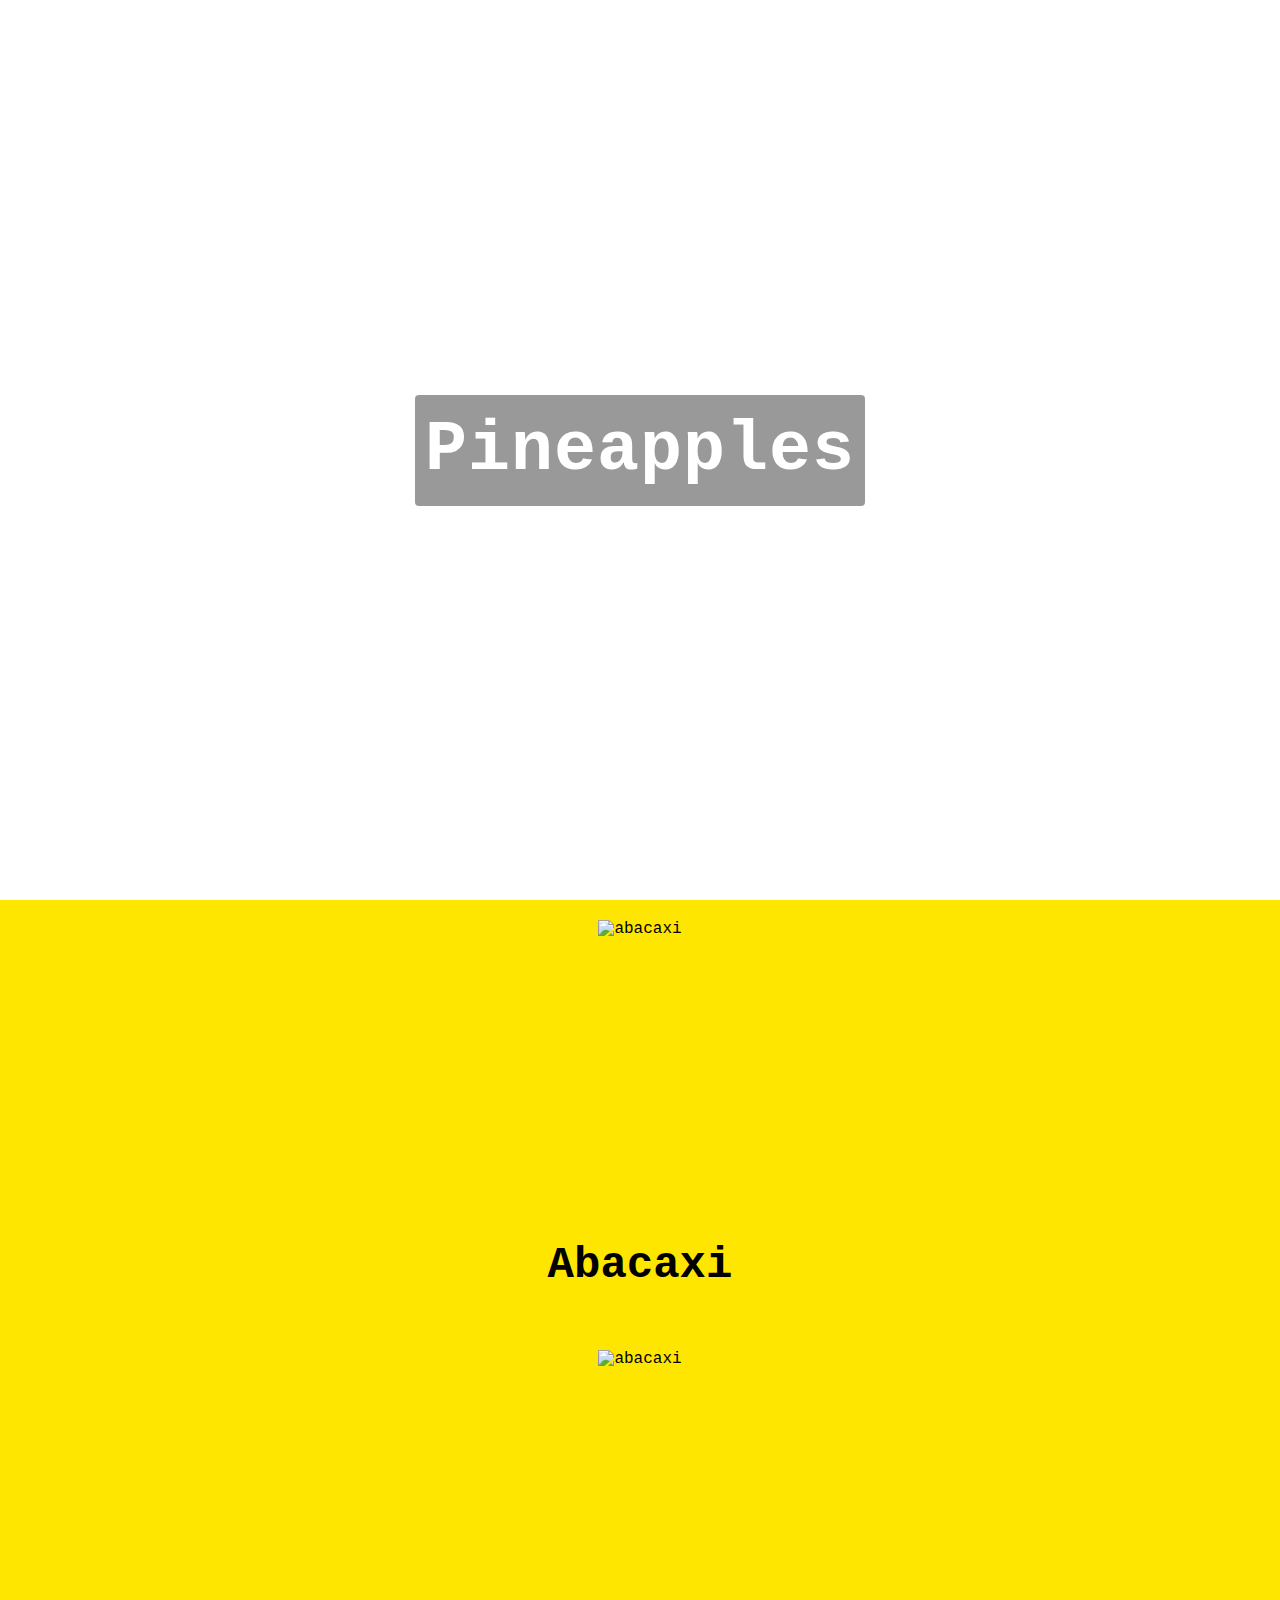
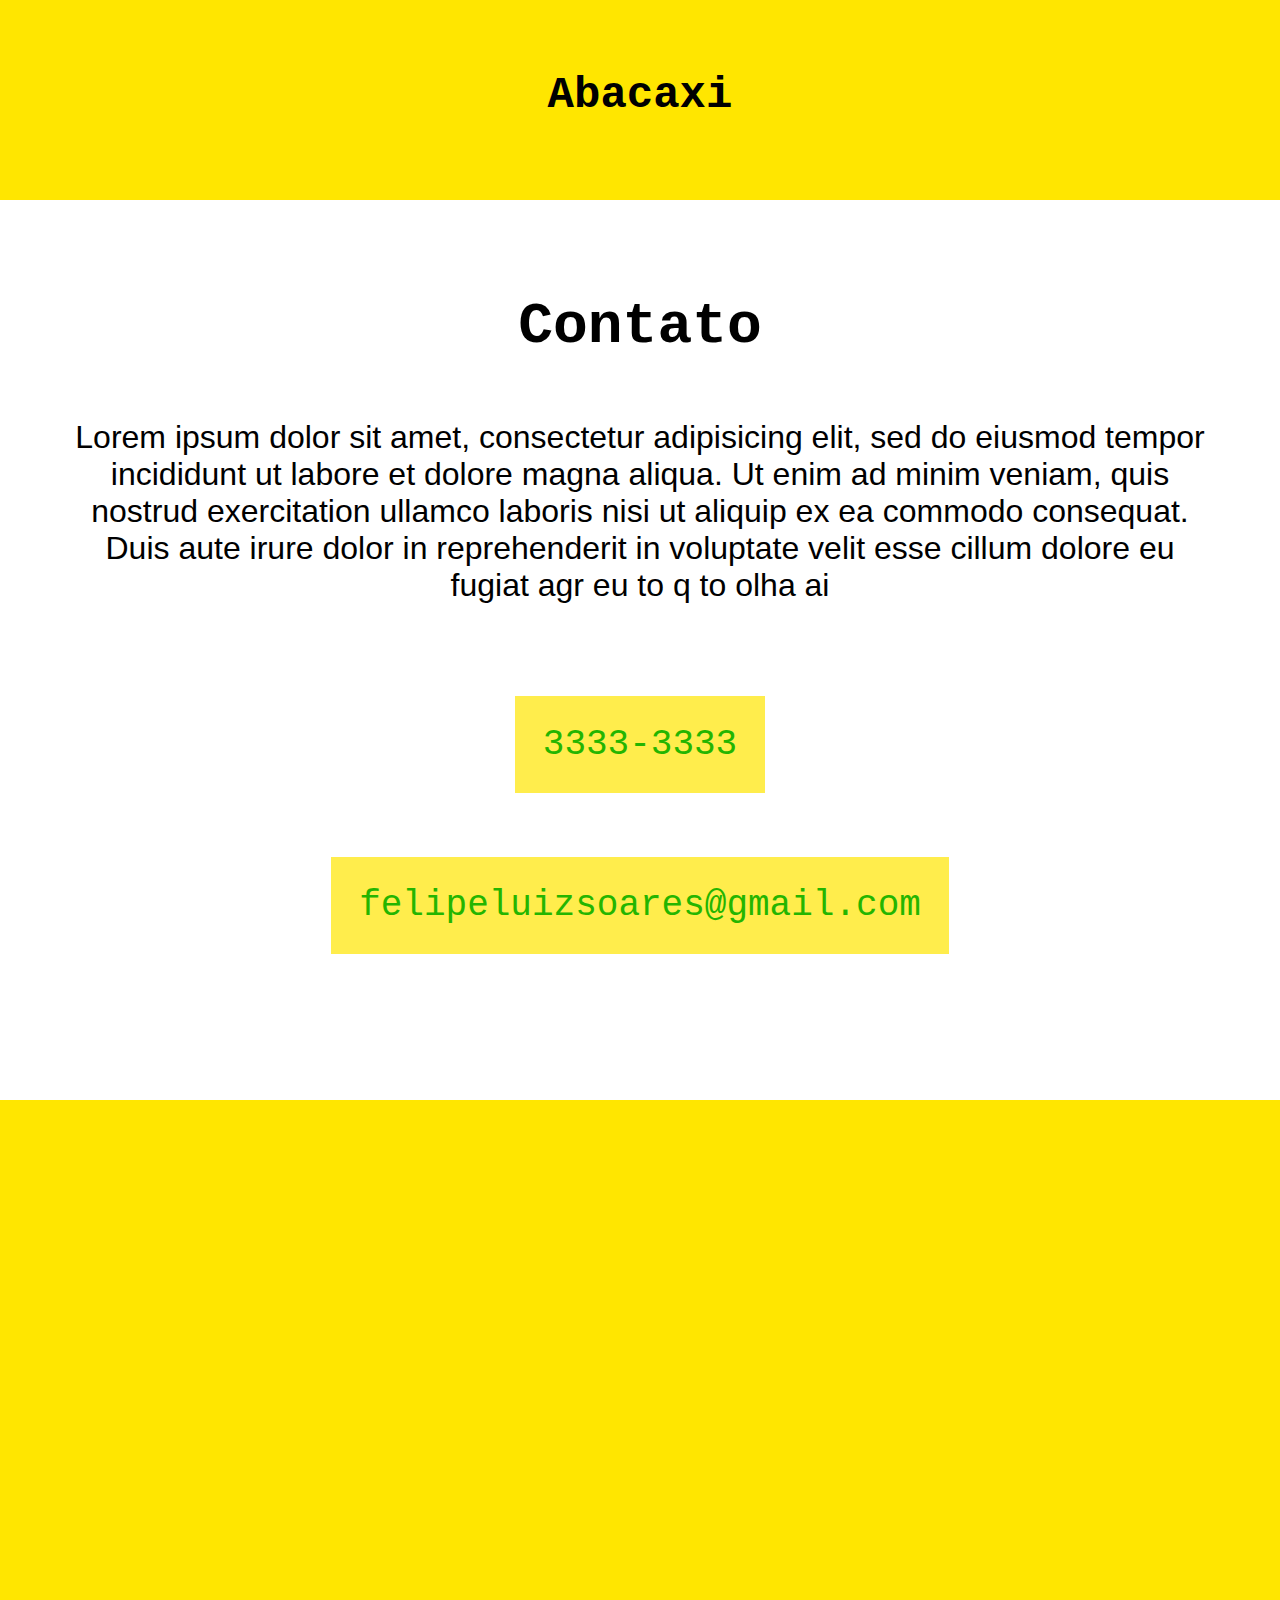
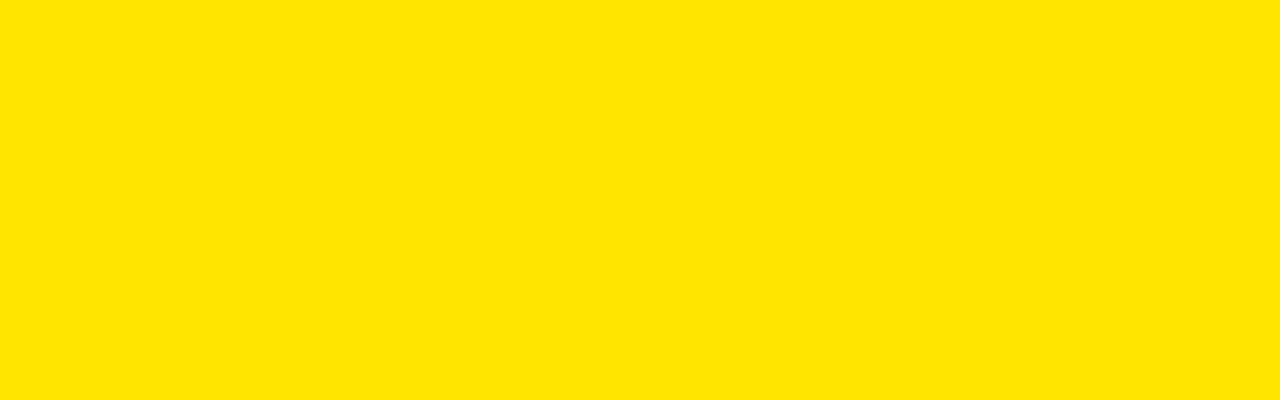
==== index.html @ c56c48ee "Fix link to css" ====
<!DOCTYPE html>
  <html>


    <head>
      <meta charset="utf-8" />
      <link rel="stylesheet" href="css/style.css" />
      <link href="https://fonts.googleapis.com/css?family=Montserrat" rel="stylesheet">
      <link href="https://maxcdn.bootstrapcdn.com/font-awesome/4.6.3/css/font-awesome.min.css" rel="stylesheet" integrity="sha384-T8Gy5hrqNKT+hzMclPo118YTQO6cYprQmhrYwIiQ/3axmI1hQomh7Ud2hPOy8SP1" crossorigin="anonymous" />

      <meta name="viewport" content="initial-scale=1, maximum-scale=1, width=device-width"/>
      <title>Abacaxis legais</title>
    </head>

    <body>

      <header>
          <a href="https://unsplash.com/@pineapple" target="_blank">
             <h1>Pineapples</h1>
          </a>
      </header>

      <section class="destaque">
        <ul>
          <li>
              <img src="img/abacaxi1.png" alt="abacaxi"/>
              <h3>Abacaxi</h3>
          </li>
          <li>
              <img src="img/abacaxi2.png" alt="abacaxi"/>
              <h3>Abacaxi</h3>
          </li>
        </ul>
      </section>

      <section class="contato">
        <h2> Contato </h2>
        <p>
          Lorem ipsum dolor sit amet, consectetur adipisicing elit, sed do eiusmod tempor incididunt ut labore et dolore magna aliqua. Ut enim ad minim veniam, quis nostrud exercitation ullamco laboris nisi ut aliquip ex ea commodo consequat. Duis aute irure dolor in reprehenderit in voluptate velit esse cillum dolore eu fugiat agr eu to q to olha ai
        </p>
        <ul>
          <li>
            <a href="tel:33333333">3333-3333</a>
          </li>
          <li>
            <a href="mailto:felipeluizsoares@gmail.com">felipeluizsoares@gmail.com</a>
          </li>
        </ul>
      </section>

      <footer>
        <ul>
          <li>
            <a href="https://github.com/felipesoares6"
             target="_blank"><span class="fa fa-github-square"></span></a>
          </li>
          <li>
            <a href="https://www.facebook.com/felipeluizsoares6"
             target="_blank"><span class="fa fa-facebook-square"></span></a>
          </li>
          <li>
            <a href="https://www.linkedin.com/in/felipe-luiz-soares-0a6403122"
             target="_blank"><span class="fa fa-linkedin-square"></span></a>
          </li>
          <li>
            <a href="https://www.reddit.com/user/felipesoares66/"
             target="_blank"><span class="fa fa-reddit-square"></span></a>
          </li>
        </ul>
      </footer>

    </body>
  </html>
---- css/style.css ----
/* reset */

* {
  margin: 0;
  padding: 0;
  font-family: monospace, sans-serif;
  box-sizing: border-box;
}

a {
  text-decoration: none;
  color: #000;
}

ul {
  list-style-type: none;
}

img {
  max-width: 100%;
}

header,
section,
footer {
  min-height: 100vh;
}

p {
  font-family: Arial, sans-serif;
  text-align: center;
}

h2 {
  text-align: center;
  font-size: 34px;
  margin-top: 30px
}

h3 {
  font-size: 30px;
  text-align: center;
}

@media (min-width: 768px){
  h2 {
    font-size: 58px;
  }

  h3 {
    font-size: 44px;
  }

  p {
    font-size: 32px;
  }
}

/* header */

header {
  background-image: url("https://source.unsplash.com/user/pineapple");
  background-size: cover;
  background-position: center;
  display: flex;
  flex-flow: column;
  background-attachment: fixed;
}

h1 {
  font-size: 38px;
  text-align: center;
  font-weight: bold;
  color: #FFF;
  z-index: 2;
  letter-spacing: 1px;
}

header a {
  margin: auto;
  display: inline-block;
  background-color: rgba(0, 0, 0 ,0.4);
  color: #FFF;
  padding: 16px 10px;
  border-radius: 4px;
  transition: all 0.2s ease;
  text-align: center;
  font-weight: bold;
  color: #FFF;
}

header a:hover {
  background-color: rgba(0, 0, 0, 0.7);
}

@media (min-width: 768px){
  h1 {
    font-size: 70px;
  }
}

/* destaque */

.destaque {
  background-color: rgb(255, 230, 0);
}

.destaque ul {
  display: flex;
  flex-flow: column;
}

.destaque li {
  padding: 20px 0;
  margin: auto;
  display: flex;
  flex-flow: column;
}

.destaque img {
  height: 180px;
  margin: auto;
}


.destaque h3 {
  padding: 20px 0;
}

@media (min-width: 768px){
    .destaque img {
      height: 300px;
    }
}

/* contato */

.contato {
  display: flex;
  flex-flow: column;
  justify-content: center;
}

.contato p {
  margin: 60px auto;
  max-width: 90%;

}

.contato ul {
  display: flex;
  flex-flow: column;
  justify-content: center;
  margin-bottom: 50px;
}

.contato li {
  margin: 30px auto;
}

.contato a {
  background-color: rgba(255, 230, 0 ,0.7);
  padding: 16px;
  margin: auto;
  font-size: 18px;
  color: rgb(36, 181, 0);
}

.contato a:hover {
  background-color: rgba(255, 230, 0, 0.9);
}


@media (min-width: 768px){

  .contato li  {
    margin: 60px auto;
  }

  .contato a {
    font-size: 36px;
    padding: 28px;
  }
}

/* footer */

footer {
  background-color: rgb(255, 230, 0);
  display: flex;
  flex-flow: column;
}

footer ul {
  margin: auto;
  display: flex;
  flex-flow: column;
}

footer li {
  margin: 40px auto;
}

footer a {
  font-size: 50px;
}

@media (min-width: 768px) {
  footer a {
    font-size: 100px;
  }
}
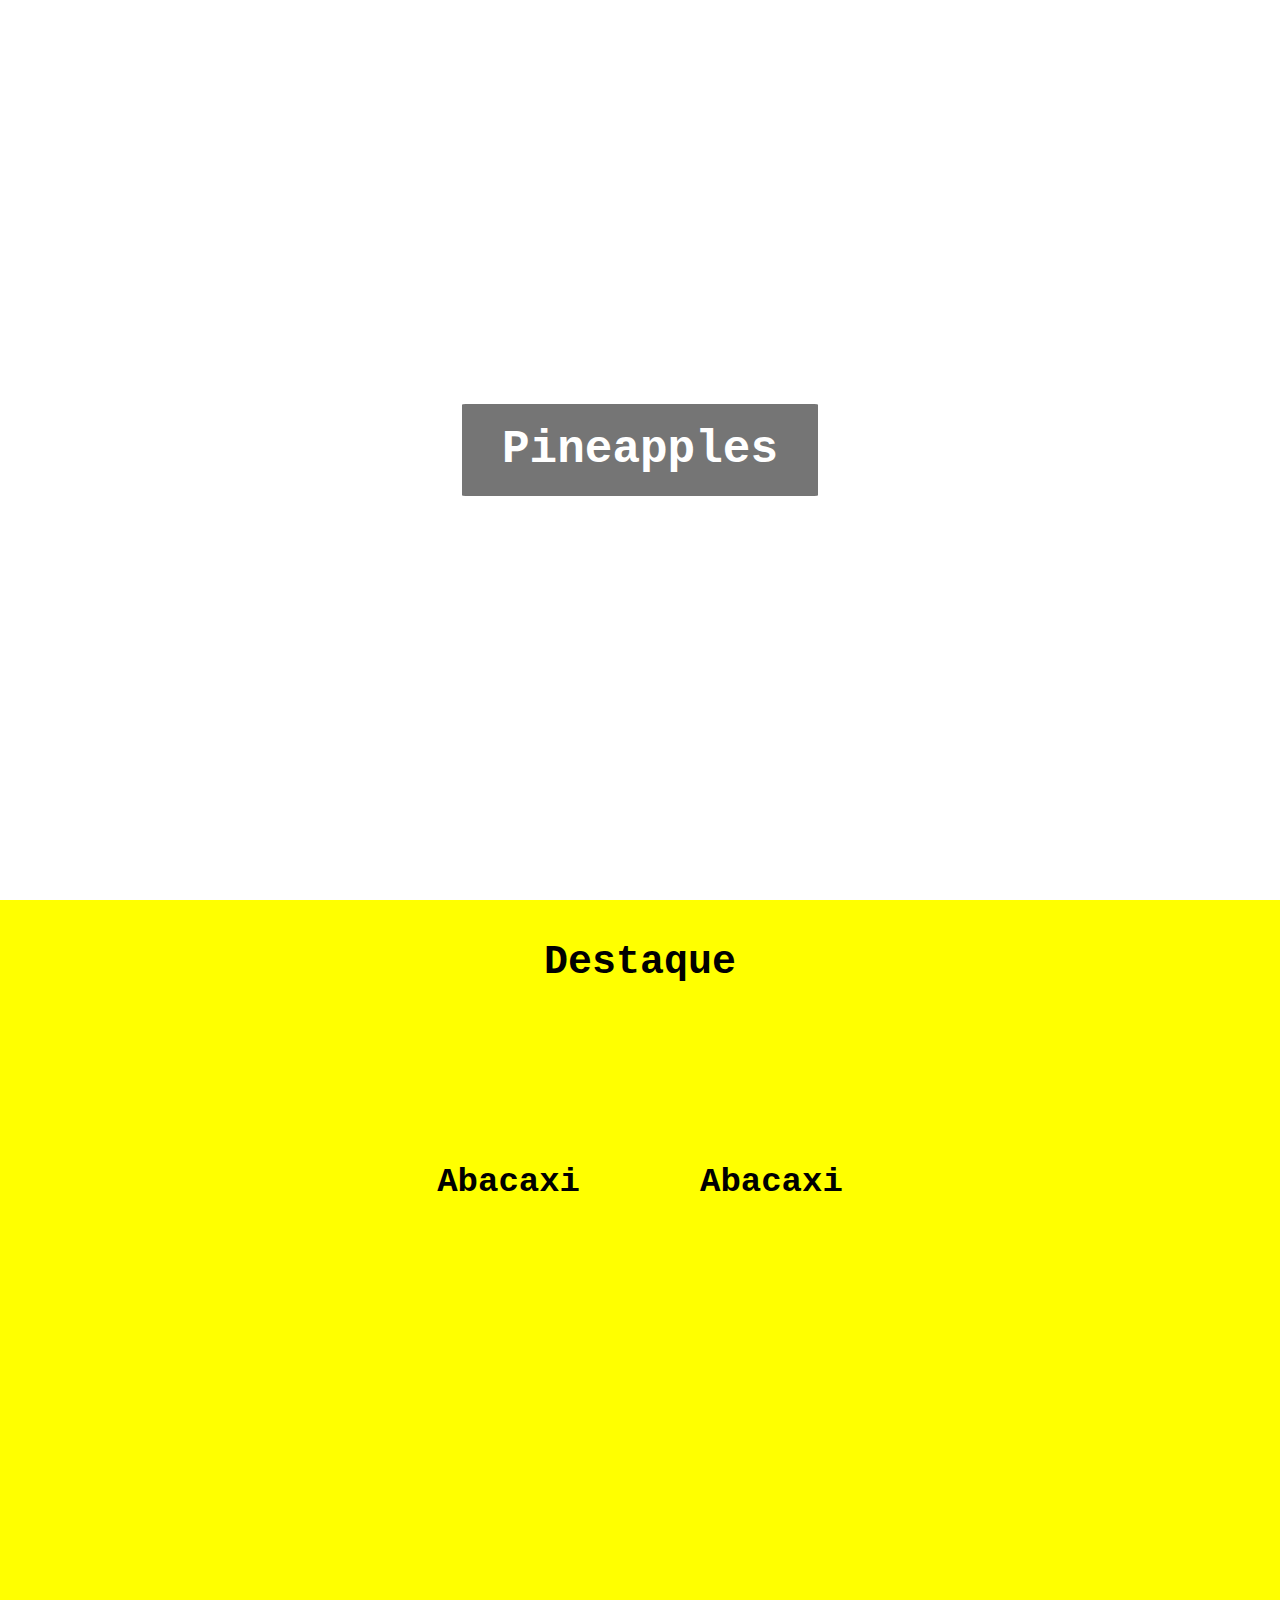
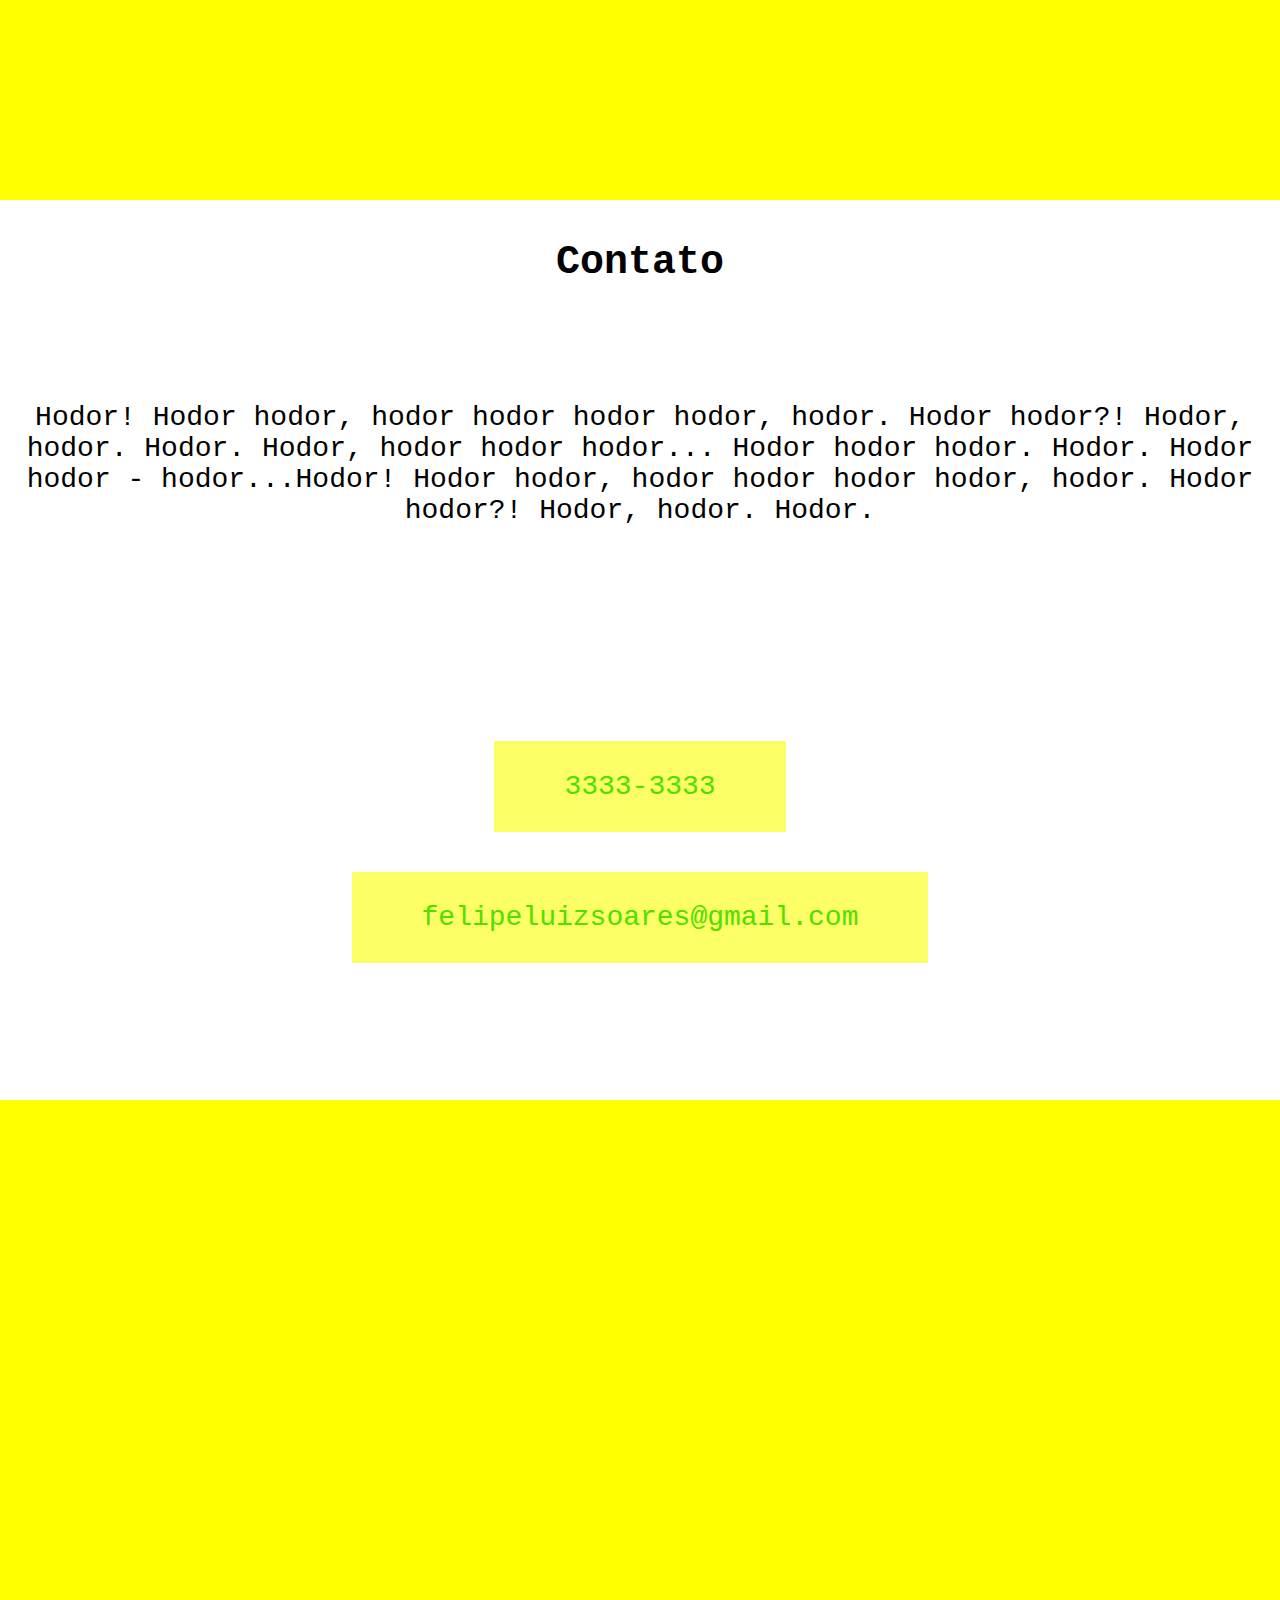
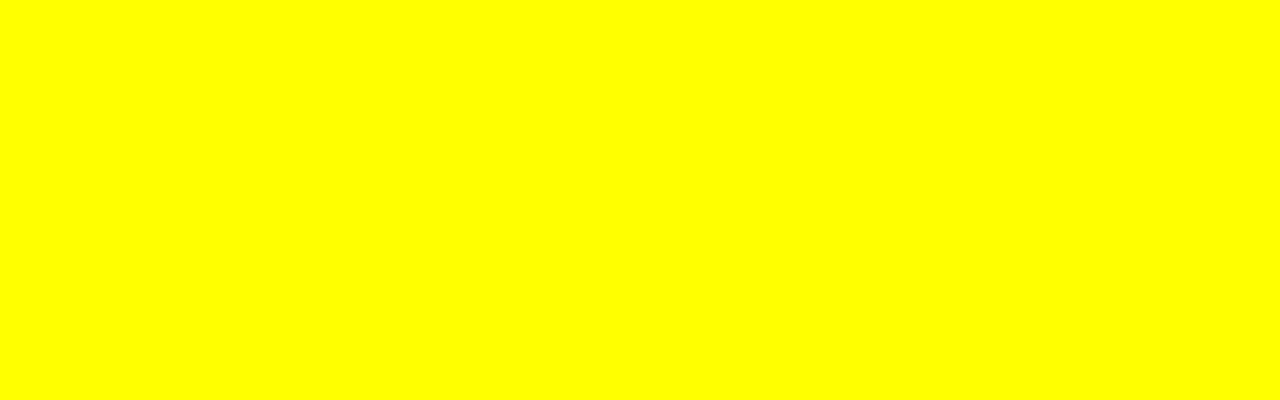
==== commit 0b380356: "Add final code" ====
--- a/index.html
+++ b/index.html
@@ -1,73 +1,60 @@
 <!DOCTYPE html>
-  <html>
-
-
-    <head>
-      <meta charset="utf-8" />
-      <link rel="stylesheet" href="css/style.css" />
-      <link href="https://fonts.googleapis.com/css?family=Montserrat" rel="stylesheet">
-      <link href="https://maxcdn.bootstrapcdn.com/font-awesome/4.6.3/css/font-awesome.min.css" rel="stylesheet" integrity="sha384-T8Gy5hrqNKT+hzMclPo118YTQO6cYprQmhrYwIiQ/3axmI1hQomh7Ud2hPOy8SP1" crossorigin="anonymous" />
-
-      <meta name="viewport" content="initial-scale=1, maximum-scale=1, width=device-width"/>
-      <title>Abacaxis legais</title>
-    </head>
-
-    <body>
-
-      <header>
-          <a href="https://unsplash.com/@pineapple" target="_blank">
-             <h1>Pineapples</h1>
-          </a>
-      </header>
-
-      <section class="destaque">
-        <ul>
-          <li>
-              <img src="img/abacaxi1.png" alt="abacaxi"/>
-              <h3>Abacaxi</h3>
-          </li>
-          <li>
-              <img src="img/abacaxi2.png" alt="abacaxi"/>
-              <h3>Abacaxi</h3>
-          </li>
-        </ul>
-      </section>
-
-      <section class="contato">
-        <h2> Contato </h2>
-        <p>
-          Lorem ipsum dolor sit amet, consectetur adipisicing elit, sed do eiusmod tempor incididunt ut labore et dolore magna aliqua. Ut enim ad minim veniam, quis nostrud exercitation ullamco laboris nisi ut aliquip ex ea commodo consequat. Duis aute irure dolor in reprehenderit in voluptate velit esse cillum dolore eu fugiat agr eu to q to olha ai
-        </p>
-        <ul>
-          <li>
-            <a href="tel:33333333">3333-3333</a>
-          </li>
-          <li>
-            <a href="mailto:felipeluizsoares@gmail.com">felipeluizsoares@gmail.com</a>
-          </li>
-        </ul>
-      </section>
-
-      <footer>
-        <ul>
-          <li>
-            <a href="https://github.com/felipesoares6"
-             target="_blank"><span class="fa fa-github-square"></span></a>
-          </li>
-          <li>
-            <a href="https://www.facebook.com/felipeluizsoares6"
-             target="_blank"><span class="fa fa-facebook-square"></span></a>
-          </li>
-          <li>
-            <a href="https://www.linkedin.com/in/felipe-luiz-soares-0a6403122"
-             target="_blank"><span class="fa fa-linkedin-square"></span></a>
-          </li>
-          <li>
-            <a href="https://www.reddit.com/user/felipesoares66/"
-             target="_blank"><span class="fa fa-reddit-square"></span></a>
-          </li>
-        </ul>
-      </footer>
-
-    </body>
-  </html>
+<html>
+  <head>
+    <meta charset="utf-8" />
+    <title>Pineapples</title>
+    <link href="https://maxcdn.bootstrapcdn.com/font-awesome/4.6.3/css/font-awesome.min.css" rel="stylesheet" integrity="sha384-T8Gy5hrqNKT+hzMclPo118YTQO6cYprQmhrYwIiQ/3axmI1hQomh7Ud2hPOy8SP1" crossorigin="anonymous" />
+    <meta name="viewport" content="initial-scale=1, maximum-scale=1, width=device-width"/>
+    <link rel="stylesheet" href="css/style.css"/>
+  </head>
+  <body>
+    <header>
+      <a href="https://unsplash.com/@pineapple" target="_blank">
+        <h1>Pineapples</h1>
+      </a>
+    </header>
+    <section class="destaque">
+      <h2> Destaque </h2>
+      <ul>
+        <li>
+          <img src="img/abacaxi1.png" alt=""/>
+          <h3>Abacaxi</h3>
+        </li>
+        <li>
+          <img src="img/abacaxi1.png" alt=""/>
+          <h3>Abacaxi</h3>
+        </li>
+      </ul>
+    </section>
+    <section class="contato">
+      <h2>Contato</h2>
+      <p>
+        Hodor! Hodor hodor, hodor hodor hodor hodor, hodor. Hodor hodor?! Hodor, hodor. Hodor. Hodor, hodor hodor hodor... Hodor hodor hodor. Hodor. Hodor hodor - hodor...Hodor! Hodor hodor, hodor hodor hodor hodor, hodor. Hodor hodor?! Hodor, hodor. Hodor.
+      </p>
+      <ul>
+        <li>
+          <a href="tel:+551533333333">3333-3333</a>
+        </li>
+        <li>
+          <a href="mailto:felipeluizsoares@gmail.com">felipeluizsoares@gmail.com</a>
+        </li>
+      </ul>
+    </section>
+    <footer>
+      <ul>
+        <li>
+          <a href="https://github.com/felipesoares6" target="_blank"><span class="fa fa-github-square"></span></a>
+        </li>
+        <li>
+          <a href="https://www.linkedin.com/in/felipe-luiz-soares-0a6403122" target="_blank"><span class="fa fa-linkedin-square"></span></a>
+        </li>
+        <li>
+          <a href="https://www.facebook.com/felipeluizsoares6" target="_blank"><span class="fa fa-facebook-square"></span></a>
+        </li>
+        <li>
+          <a href="http://steamcommunity.com/profiles/76561198028295202/" target="_blank"><span class="fa fa-steam-square"></span></a>
+        </li>
+      </ul>
+    </footer>
+  </body>
+</html>
--- a/css/style.css
+++ b/css/style.css
@@ -1,10 +1,18 @@
-/* reset */
+/* resets */
 
 * {
   margin: 0;
   padding: 0;
-  font-family: monospace, sans-serif;
   box-sizing: border-box;
+}
+
+body {
+  font-family: monospace, sans-serif, serif;
+}
+
+
+ul {
+  list-style: none;
 }
 
 a {
@@ -12,12 +20,9 @@
   color: #000;
 }
 
-ul {
-  list-style-type: none;
-}
-
-img {
-  max-width: 100%;
+h2 {
+  font-size: 28px;
+  padding: 20px;
 }
 
 header,
@@ -26,169 +31,149 @@
   min-height: 100vh;
 }
 
-p {
-  font-family: Arial, sans-serif;
+
+@media (min-width: 768px) {
+  h1 {
+    font-size: 46px;
+  }
+
+  h2 {
+    font-size: 40px;
+    padding: 40px;
+  }
+}
+
+/* header */
+
+header {
+  display: flex;
+  background-image: url("https://source.unsplash.com/user/pineapple");
+  background-position: center;
+  background-size: cover;
+  background-attachment: fixed;
+}
+
+header a {
+  margin: auto;
+  padding: 20px 40px;
+  background-color: rgba(59, 59, 59, 0.7);
+  border-radius: 1%;
+  color: #fff;
+  transition: all 0.2s ease;
+}
+
+header a:hover {
+  background-color: rgba(59, 59, 59, 0.8);
+}
+
+/* destaque */
+
+.destaque {
+  background-color: yellow;
   text-align: center;
-}
-
-h2 {
+  padding-bottom: 20px;
+  display: flex;
+  flex-flow: column;
+}
+
+.destaque h3 {
+  font-size: 24px;
+}
+
+.destaque ul {
+  margin: auto;
+  display: flex;
+  flex-flow: column;
+}
+
+.destaque li {
+  margin: 30px;
+}
+
+.destaque img {
+  max-height: 100%;
+  width: 240px;
+}
+
+@media (min-width: 768px){
+
+  .destaque h3 {
+    font-size: 34px;
+  }
+
+  .destaque li {
+    margin: 60px;
+  }
+
+  .destaque img {
+    width: 340px;
+  }
+
+}
+
+@media (min-width: 1024px){
+  .destaque ul {
+    flex-flow: row;
+    margin: 60px auto;
+  }
+}
+
+/* contato */
+
+.contato {
+  display: flex;
+  flex-flow: column;
   text-align: center;
-  font-size: 34px;
-  margin-top: 30px
-}
-
-h3 {
-  font-size: 30px;
-  text-align: center;
-}
-
-@media (min-width: 768px){
-  h2 {
-    font-size: 58px;
-  }
-
-  h3 {
-    font-size: 44px;
-  }
-
-  p {
-    font-size: 32px;
-  }
-}
-
-/* header */
-
-header {
-  background-image: url("https://source.unsplash.com/user/pineapple");
-  background-size: cover;
-  background-position: center;
-  display: flex;
-  flex-flow: column;
-  background-attachment: fixed;
-}
-
-h1 {
-  font-size: 38px;
-  text-align: center;
-  font-weight: bold;
-  color: #FFF;
-  z-index: 2;
-  letter-spacing: 1px;
-}
-
-header a {
-  margin: auto;
-  display: inline-block;
-  background-color: rgba(0, 0, 0 ,0.4);
-  color: #FFF;
-  padding: 16px 10px;
-  border-radius: 4px;
+  font-size: 18px;
+}
+
+.contato p,
+.contato ul {
+  margin: auto;
+}
+
+.contato p {
+  padding: 10px;
+}
+
+.contato li {
+  margin: 60px auto;
+}
+
+.contato a {
+  padding: 20px 10px;
+  background-color: rgba(250, 255, 0, 0.6);
+  color: rgb(77, 224, 0);
   transition: all 0.2s ease;
-  text-align: center;
-  font-weight: bold;
-  color: #FFF;
-}
-
-header a:hover {
-  background-color: rgba(0, 0, 0, 0.7);
-}
-
-@media (min-width: 768px){
-  h1 {
-    font-size: 70px;
-  }
-}
-
-/* destaque */
-
-.destaque {
-  background-color: rgb(255, 230, 0);
-}
-
-.destaque ul {
-  display: flex;
-  flex-flow: column;
-}
-
-.destaque li {
-  padding: 20px 0;
-  margin: auto;
-  display: flex;
-  flex-flow: column;
-}
-
-.destaque img {
-  height: 180px;
-  margin: auto;
-}
-
-
-.destaque h3 {
-  padding: 20px 0;
-}
-
-@media (min-width: 768px){
-    .destaque img {
-      height: 300px;
-    }
-}
-
-/* contato */
-
-.contato {
-  display: flex;
-  flex-flow: column;
-  justify-content: center;
-}
-
-.contato p {
-  margin: 60px auto;
-  max-width: 90%;
-
-}
-
-.contato ul {
-  display: flex;
-  flex-flow: column;
-  justify-content: center;
-  margin-bottom: 50px;
-}
-
-.contato li {
-  margin: 30px auto;
-}
-
-.contato a {
-  background-color: rgba(255, 230, 0 ,0.7);
-  padding: 16px;
-  margin: auto;
-  font-size: 18px;
-  color: rgb(36, 181, 0);
 }
 
 .contato a:hover {
-  background-color: rgba(255, 230, 0, 0.9);
-}
-
-
-@media (min-width: 768px){
-
-  .contato li  {
-    margin: 60px auto;
+  background-color: rgba(250, 255, 0, 1);
+}
+
+@media (min-width: 768px) {
+  .contato {
+    font-size: 28px;
+  }
+
+  .contato li {
+    margin: 100px auto;
   }
 
   .contato a {
-    font-size: 36px;
-    padding: 28px;
-  }
-}
+    padding: 30px 70px;
+  }
+
+}
+
 
 /* footer */
 
 footer {
-  background-color: rgb(255, 230, 0);
-  display: flex;
-  flex-flow: column;
+  background-color: yellow;
+  display: flex;
+  flex-flow: column;
+  justify-content: space-around;
 }
 
 footer ul {
@@ -198,15 +183,32 @@
 }
 
 footer li {
-  margin: 40px auto;
+  margin: 50px auto;
 }
 
 footer a {
   font-size: 50px;
+  transition: all 0.2s ease;
+}
+
+footer a:hover {
+  font-size: 63px;
 }
 
 @media (min-width: 768px) {
-  footer a {
-    font-size: 100px;
-  }
-}
+
+  footer li {
+    margin: 90px auto;
+  }
+
+}
+
+@media (min-width: 1024px) {
+  footer ul {
+    flex-flow: row;
+  }
+
+  footer li {
+    margin: auto 80px;
+  }
+}
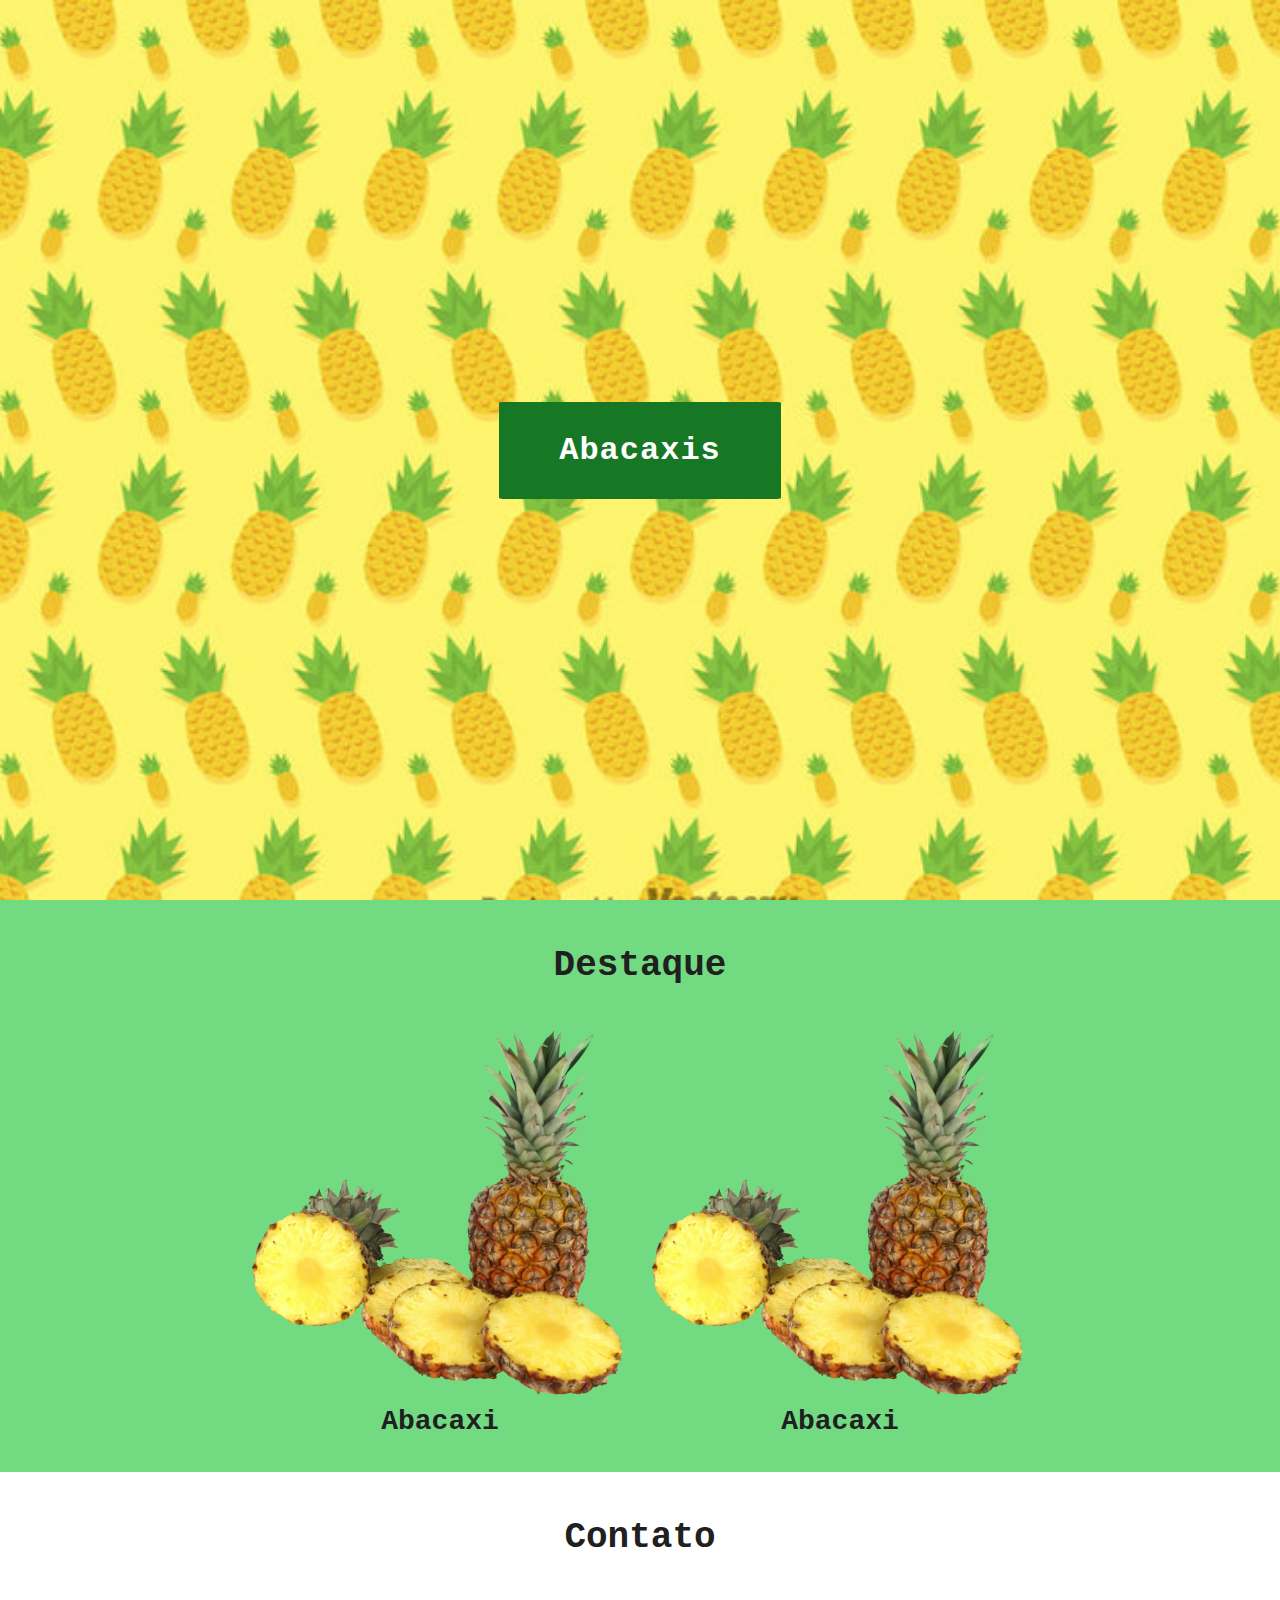
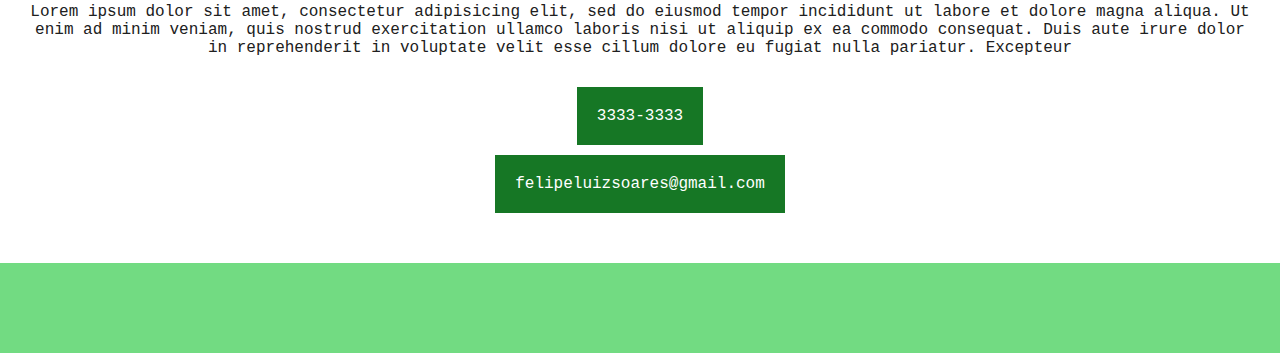
==== commit a7221d72: "Refactor examples files" ====
--- a/index.html
+++ b/index.html
@@ -1,60 +1,67 @@
 <!DOCTYPE html>
 <html>
-  <head>
-    <meta charset="utf-8" />
-    <title>Pineapples</title>
-    <link href="https://maxcdn.bootstrapcdn.com/font-awesome/4.6.3/css/font-awesome.min.css" rel="stylesheet" integrity="sha384-T8Gy5hrqNKT+hzMclPo118YTQO6cYprQmhrYwIiQ/3axmI1hQomh7Ud2hPOy8SP1" crossorigin="anonymous" />
-    <meta name="viewport" content="initial-scale=1, maximum-scale=1, width=device-width"/>
-    <link rel="stylesheet" href="css/style.css"/>
-  </head>
-  <body>
-    <header>
-      <a href="https://unsplash.com/@pineapple" target="_blank">
-        <h1>Pineapples</h1>
-      </a>
-    </header>
-    <section class="destaque">
-      <h2> Destaque </h2>
-      <ul>
-        <li>
-          <img src="img/abacaxi1.png" alt=""/>
-          <h3>Abacaxi</h3>
-        </li>
-        <li>
-          <img src="img/abacaxi1.png" alt=""/>
-          <h3>Abacaxi</h3>
-        </li>
-      </ul>
-    </section>
-    <section class="contato">
-      <h2>Contato</h2>
-      <p>
-        Hodor! Hodor hodor, hodor hodor hodor hodor, hodor. Hodor hodor?! Hodor, hodor. Hodor. Hodor, hodor hodor hodor... Hodor hodor hodor. Hodor. Hodor hodor - hodor...Hodor! Hodor hodor, hodor hodor hodor hodor, hodor. Hodor hodor?! Hodor, hodor. Hodor.
-      </p>
-      <ul>
-        <li>
-          <a href="tel:+551533333333">3333-3333</a>
-        </li>
-        <li>
-          <a href="mailto:felipeluizsoares@gmail.com">felipeluizsoares@gmail.com</a>
-        </li>
-      </ul>
-    </section>
-    <footer>
-      <ul>
-        <li>
-          <a href="https://github.com/felipesoares6" target="_blank"><span class="fa fa-github-square"></span></a>
-        </li>
-        <li>
-          <a href="https://www.linkedin.com/in/felipe-luiz-soares-0a6403122" target="_blank"><span class="fa fa-linkedin-square"></span></a>
-        </li>
-        <li>
-          <a href="https://www.facebook.com/felipeluizsoares6" target="_blank"><span class="fa fa-facebook-square"></span></a>
-        </li>
-        <li>
-          <a href="http://steamcommunity.com/profiles/76561198028295202/" target="_blank"><span class="fa fa-steam-square"></span></a>
-        </li>
-      </ul>
-    </footer>
-  </body>
+    <head>
+      <meta charset="utf-8">
+      <title> Abacaxis </title>
+      <link href="https://maxcdn.bootstrapcdn.com/font-awesome/4.6.3/css/font-awesome.min.css" rel="stylesheet" integrity="sha384-T8Gy5hrqNKT+hzMclPo118YTQO6cYprQmhrYwIiQ/3axmI1hQomh7Ud2hPOy8SP1" crossorigin="anonymous" >
+      <link rel="stylesheet" href="font-awesome/css/font-awesome.min.css">
+      <meta name="viewport" content="initial-scale=1, maximum-scale=1, width=device-width"/>
+      <link rel="stylesheet" href="css/style.css">
+    </head>
+    <body>
+      <header class="header">
+          <h1>Abacaxis</h1>
+      </header>
+      <section class="featured">
+        <h2>Destaque</h2>
+        <ul>
+          <li>
+            <img src="assets/abacaxi1.png" alt="Abacaxi" >
+            <h3>Abacaxi</h3>
+          </li>
+          <li>
+            <img src="assets/abacaxi1.png" alt="Abacaxi" >
+            <h3>Abacaxi</h3>
+          </li>
+        </ul>
+      </section>
+      <section class="contact">
+        <h2>Contato</h2>
+        <p>
+          Lorem ipsum dolor sit amet, consectetur adipisicing elit, sed do eiusmod tempor incididunt ut labore et dolore magna aliqua. Ut enim ad minim veniam, quis nostrud exercitation ullamco laboris nisi ut aliquip ex ea commodo consequat. Duis aute irure dolor in reprehenderit in voluptate velit esse cillum dolore eu fugiat nulla pariatur. Excepteur
+        </p>
+        <ul>
+          <li>
+            <a href="tel:+551533333333">3333-3333</a>
+          </li>
+          <li>
+            <a href="mailto:felipeluizsoares@gmail.com">felipeluizsoares@gmail.com</a>
+          </li>
+        </ul>
+      </section>
+      <footer class="footer">
+        <ul>
+          <li>
+            <a href="https://github.com/felipesoares6" target="_blank">
+              <span class="fa fa-github-square"></span>
+            </a>
+          </li>
+          <li>
+            <a href="https://www.linkedin.com/in/felipe-luiz-soares-0a6403122" target="_blank">
+              <span class="fa fa-linkedin-square"></span>
+            </a>
+          </li>
+          <li>
+            <a href="https://www.facebook.com/felipeluizsoares6" target="_blank">
+              <span class="fa fa-facebook-square"></span>
+            </a>
+          </li>
+          <li>
+            <a href="http://steamcommunity.com/profiles/76561198028295202/" target="_blank">
+              <span class="fa fa-steam-square"></span>
+            </a>
+          </li>
+        </ul>
+      </footer>
+    </body>
 </html>
--- a/css/style.css
+++ b/css/style.css
@@ -1,214 +1,170 @@
-/* resets */
+/* reset */
 
 * {
   margin: 0;
   padding: 0;
-  box-sizing: border-box;
 }
 
-body {
-  font-family: monospace, sans-serif, serif;
-}
-
-
-ul {
+ul,
+ol {
   list-style: none;
 }
 
 a {
   text-decoration: none;
-  color: #000;
+}
+
+img {
+  max-height: 100%;
+}
+
+html {
+  font-family: monospace, sans-serif, serif;
 }
 
 h2 {
-  font-size: 28px;
-  padding: 20px;
+  padding: 25px 0;
 }
 
-header,
-section,
-footer {
-  min-height: 100vh;
-}
-
-
-@media (min-width: 768px) {
-  h1 {
-    font-size: 46px;
-  }
-
+@media (min-width:768px) {
   h2 {
-    font-size: 40px;
-    padding: 40px;
+    font-size: 36px;
   }
 }
 
 /* header */
 
-header {
+.header {
+  min-height: 100vh;
   display: flex;
-  background-image: url("https://source.unsplash.com/user/pineapple");
+  flex-flow: column;
+  text-align: center;
+  background-image: url('../assets/abacaxis.jpg');
   background-position: center;
+  background-attachment: fixed;
   background-size: cover;
-  background-attachment: fixed;
 }
 
-header a {
+.header h1 {
+  color: #fff;
   margin: auto;
-  padding: 20px 40px;
-  background-color: rgba(59, 59, 59, 0.7);
-  border-radius: 1%;
-  color: #fff;
-  transition: all 0.2s ease;
+  padding: 30px 60px;
+  background-color: #167725;
+  border-radius: 1.5%;
+  letter-spacing: 1px;
 }
 
-header a:hover {
-  background-color: rgba(59, 59, 59, 0.8);
+/* featured */
+
+.featured {
+  display: flex;
+  flex-direction: column;
+  text-align: center;
+  padding: 20px;
+  color: #202020;
+  background-color: #72db82;
 }
 
-/* destaque */
-
-.destaque {
-  background-color: yellow;
-  text-align: center;
-  padding-bottom: 20px;
-  display: flex;
-  flex-flow: column;
+.featured img {
+  width: 200px;
 }
 
-.destaque h3 {
-  font-size: 24px;
-}
-
-.destaque ul {
+.featured ul {
   margin: auto;
   display: flex;
   flex-flow: column;
 }
 
-.destaque li {
-  margin: 30px;
+.featured li {
+  margin: 15px auto;
 }
 
-.destaque img {
-  max-height: 100%;
-  width: 240px;
-}
-
-@media (min-width: 768px){
-
-  .destaque h3 {
-    font-size: 34px;
+@media (min-width:768px) {
+  .featured img {
+    width: 400px;
   }
 
-  .destaque li {
-    margin: 60px;
-  }
-
-  .destaque img {
-    width: 340px;
-  }
-
-}
-
-@media (min-width: 1024px){
-  .destaque ul {
-    flex-flow: row;
-    margin: 60px auto;
+  .featured h3 {
+    font-size: 28px;
   }
 }
 
-/* contato */
+@media (min-width:1024px) {
+  .featured ul {
+    flex-flow: row;
+  }
+}
 
-.contato {
+/* contact */
+
+.contact {
+  text-align: center;
+  color: #202020;
+  background-color: #fff;
+  padding: 20px;
+}
+
+.contact p {
+  margin-top: 20px;
+  margin-bottom: 20px;
+  padding: 0 10px;
+}
+
+.contact li {
+  margin: 50px 0;
+}
+
+.contact a {
+  padding: 20px;
+  color: #fff;
+  background-color: #167725;
+}
+
+/* footer */
+
+.footer {
+  min-height: 100vh;
+  display: flex;
+  text-align: center;
+  background-color: #72db82;
+}
+
+.footer ul {
+  margin: auto;
   display: flex;
   flex-flow: column;
-  text-align: center;
-  font-size: 18px;
+  font-size: 50px;
 }
 
-.contato p,
-.contato ul {
-  margin: auto;
+.footer li {
+  margin: 20px 0;
 }
 
-.contato p {
-  padding: 10px;
+.footer a {
+  color: #202020;
+  transition: color .2s ease;
 }
 
-.contato li {
-  margin: 60px auto;
-}
-
-.contato a {
-  padding: 20px 10px;
-  background-color: rgba(250, 255, 0, 0.6);
-  color: rgb(77, 224, 0);
-  transition: all 0.2s ease;
-}
-
-.contato a:hover {
-  background-color: rgba(250, 255, 0, 1);
+.footer a:hover {
+  color: #121212;
 }
 
 @media (min-width: 768px) {
-  .contato {
-    font-size: 28px;
+  .footer li {
+    margin: 60px 0;
   }
-
-  .contato li {
-    margin: 100px auto;
-  }
-
-  .contato a {
-    padding: 30px 70px;
-  }
-
-}
-
-
-/* footer */
-
-footer {
-  background-color: yellow;
-  display: flex;
-  flex-flow: column;
-  justify-content: space-around;
-}
-
-footer ul {
-  margin: auto;
-  display: flex;
-  flex-flow: column;
-}
-
-footer li {
-  margin: 50px auto;
-}
-
-footer a {
-  font-size: 50px;
-  transition: all 0.2s ease;
-}
-
-footer a:hover {
-  font-size: 63px;
-}
-
-@media (min-width: 768px) {
-
-  footer li {
-    margin: 90px auto;
-  }
-
 }
 
 @media (min-width: 1024px) {
-  footer ul {
+  .footer ul {
     flex-flow: row;
   }
 
-  footer li {
-    margin: auto 80px;
+  .footer li {
+    margin: 20px 80px;
+  }
+
+  .footer {
+    min-height: 10vh;
   }
 }
